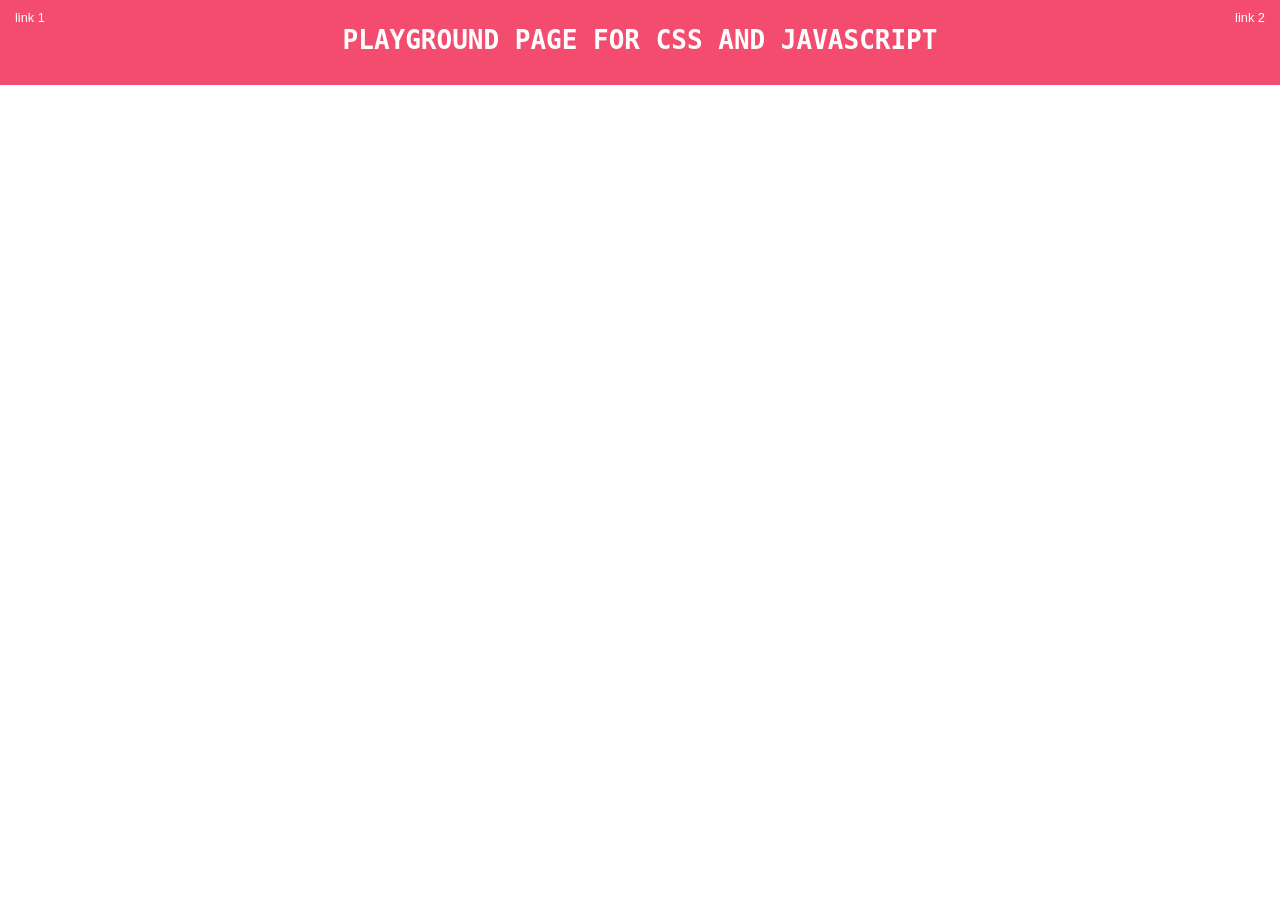
==== index.html @ d93083ae "Add files via upload" ====
<!DOCTYPE html>
<html>
<head>
	<title>test</title>
	<link rel="stylesheet" type="text/css" href="style.css">
</head>
<body>
	<div class="navbar">
		<nav> link 1 </nav>
		<header>
			<h1>playground page for css and javascript</h1>
		</header>
		<nav> link 2 </nav>
	</div>
	

<script type="text/javascript" src="script.js"></script>
</body>
</html>
---- style.css ----
body {
	margin: -5px 0 0 0;
}
.navbar {
	display: flex;
	width: 100%;
	background : rgba(240, 0, 50, 0.7);
	justify-content: space-between;
}



nav {
	color: white;
	padding: 15px;
	text-align: center;
	font-family: arial;
	font-size: 0.8em;
	text-decoration: none;
}

header	{
	display: flex;
	color: white;
	height: 10vh;
	text-transform: uppercase;
	font-family: monospace;
	text-align: center;
	justify-content: center;
	align-items: center;
	transition: transform 2s;
}

header:hover {
	transform: scale(1.5);
}
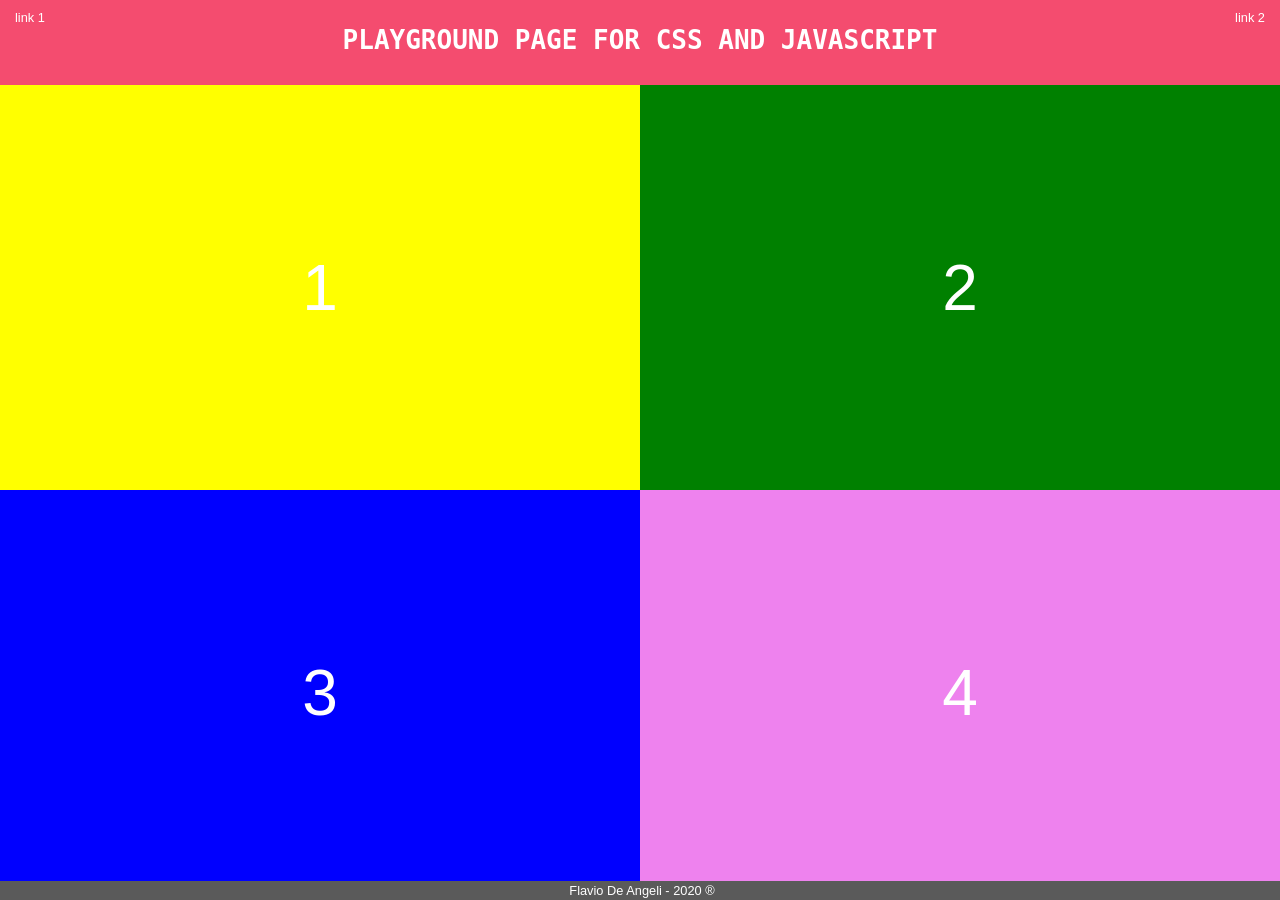
==== commit dcebbfb3: "Add files via upload" ====
--- a/index.html
+++ b/index.html
@@ -5,6 +5,7 @@
 	<link rel="stylesheet" type="text/css" href="style.css">
 </head>
 <body>
+
 	<div class="navbar">
 		<nav> link 1 </nav>
 		<header>
@@ -12,6 +13,16 @@
 		</header>
 		<nav> link 2 </nav>
 	</div>
+
+	<div class="main">
+		<div class="container top_left" > 1 </div>
+		<div class="container top_right"> 2 </div>
+		<div class="container bottom_left"> 3 </div>
+		<div class="container bottom_right"> 4 </div>
+	</div>
+
+	</div>
+	<footer> Flavio De Angeli - 2020 ® </footer>
 	
 
 <script type="text/javascript" src="script.js"></script>
--- a/style.css
+++ b/style.css
@@ -1,5 +1,6 @@
 body {
 	margin: -5px 0 0 0;
+	font-family: arial;
 }
 .navbar {
 	display: flex;
@@ -14,7 +15,6 @@
 	color: white;
 	padding: 15px;
 	text-align: center;
-	font-family: arial;
 	font-size: 0.8em;
 	text-decoration: none;
 }
@@ -33,4 +33,57 @@
 
 header:hover {
 	transform: scale(1.5);
+}
+
+.main {
+	color: white;
+	font-size: 4em;
+	height: 90vh;
+	display: grid;
+	grid-template-columns: repeat(2, 1fr);
+	grid-template-rows: repeat(2, 1fr);
+	grid-column-gap: 0px;
+	grid-row-gap: 0px;
+	justify-content: center;
+}
+
+@media (max-width: 600px) {
+	header { font-size: 1.2em }
+  	.main { grid-template-columns: repeat(1, 1fr); }
+  	.container { min-height: 200px;}
+}
+
+.container {
+	display: flex;
+	justify-content: center;
+	align-items: center;
+	height: 100%;
+}
+
+.top_left {
+	background: yellow;
+}
+
+.top_right {
+	background: green;
+}
+
+.bottom_left {
+	background: blue;
+}
+
+.bottom_right {
+	background: violet;
+}
+
+footer {
+	position: fixed;
+	left: 0;
+  	bottom: 0;
+  	width: 100%;
+	background: rgba(90, 90, 90, 1);
+	color: white;
+	padding: 2px;
+	font-size: 0.8em;
+	text-align: center;
 }
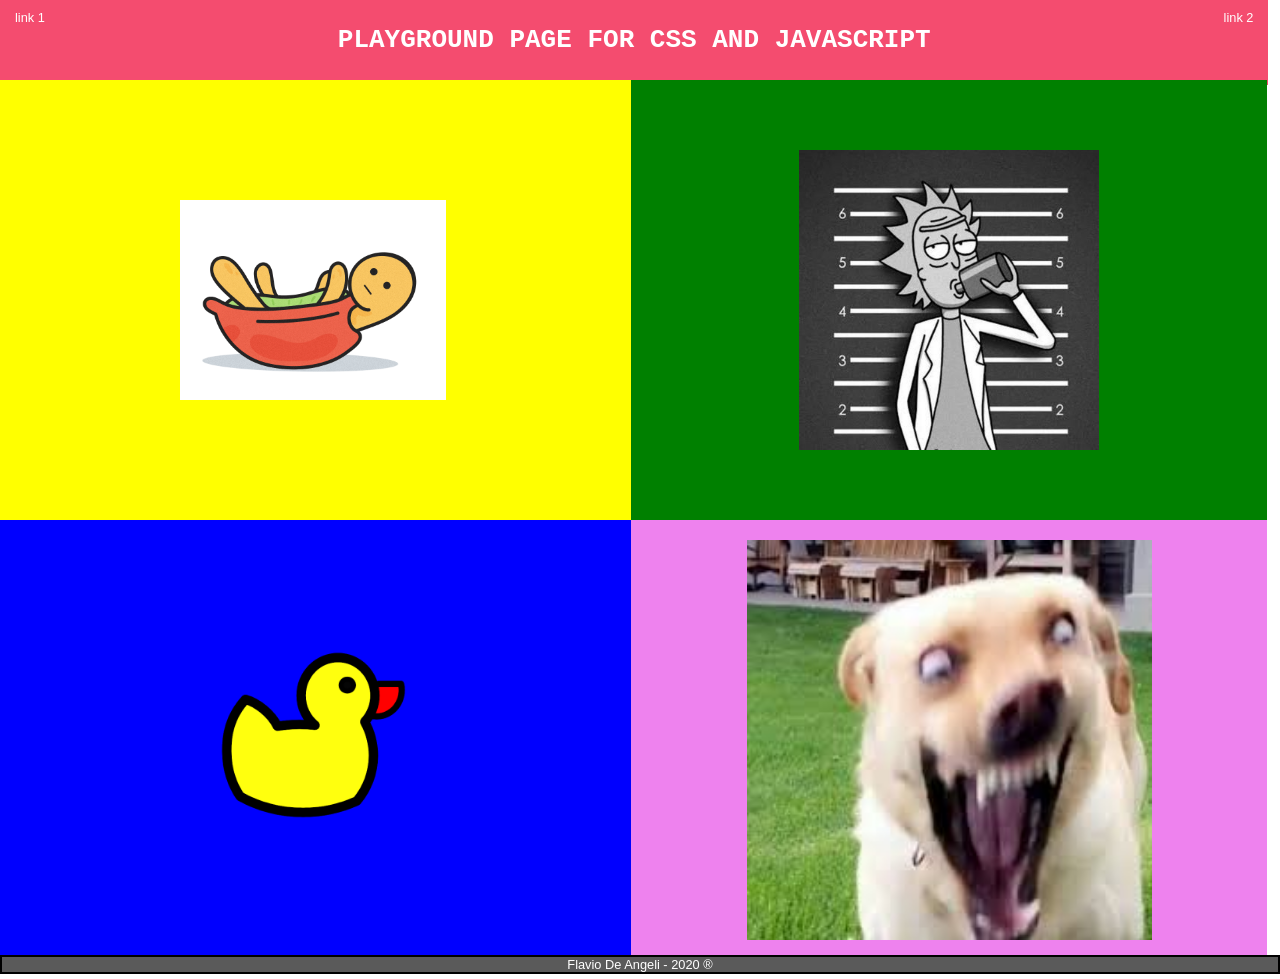
==== commit 59ecf52d: "Add files via upload" ====
--- a/index.html
+++ b/index.html
@@ -15,16 +15,14 @@
 	</div>
 
 	<div class="main">
-		<div class="container top_left" > 1 </div>
-		<div class="container top_right"> 2 </div>
-		<div class="container bottom_left"> 3 </div>
-		<div class="container bottom_right"> 4 </div>
+		<div class="container top_left" > <img class="img1" src="assets/turtle.gif"> </div>
+		<div class="container top_right"> <img class="img2" src="assets/rick.jpg"> </div>
+		<div class="container bottom_left"> <img class="img3" src="assets/duck.png"> </div>
+		<div class="container bottom_right"> <img class="img4" src="assets/dog.jpg"> </div>
 	</div>
 
-	</div>
 	<footer> Flavio De Angeli - 2020 ® </footer>
 	
-
 <script type="text/javascript" src="script.js"></script>
 </body>
 </html>
--- a/style.css
+++ b/style.css
@@ -1,10 +1,15 @@
 body {
+	height: 100%;
+	width: 100%;
+	display: flex;
+	flex-direction: column;
 	margin: -5px 0 0 0;
+	padding: 0;
 	font-family: arial;
 }
 .navbar {
 	display: flex;
-	width: 100%;
+	width: 99.1vw; /* manual browser width correction */
 	background : rgba(240, 0, 50, 0.7);
 	justify-content: space-between;
 }
@@ -32,58 +37,82 @@
 }
 
 header:hover {
-	transform: scale(1.5);
+	transform: scale(1.3);
 }
 
 .main {
+	min-height: 90vh;
+	width: 99.4vw; /* manual browser width correction */
+	margin: -5px;
 	color: white;
-	font-size: 4em;
-	height: 90vh;
 	display: grid;
 	grid-template-columns: repeat(2, 1fr);
 	grid-template-rows: repeat(2, 1fr);
 	grid-column-gap: 0px;
 	grid-row-gap: 0px;
-	justify-content: center;
-}
-
-@media (max-width: 600px) {
-	header { font-size: 1.2em }
-  	.main { grid-template-columns: repeat(1, 1fr); }
-  	.container { min-height: 200px;}
+	justify-content: flex-start;
 }
 
 .container {
 	display: flex;
 	justify-content: center;
 	align-items: center;
-	height: 100%;
+	font-size: 4em;
+	padding:20px;
 }
 
 .top_left {
 	background: yellow;
 }
 
+.img1 {
+	height: 200px;
+	width: auto;
+}
+
 .top_right {
 	background: green;
+}
+
+.img2 {
+	height: 300px;
+	width: auto;
 }
 
 .bottom_left {
 	background: blue;
 }
 
+.img3 {
+	height: 200px;
+	width: auto;
+}
+
 .bottom_right {
 	background: violet;
 }
 
+.img4 {
+	height: 400px;
+	width: auto;
+}
+
 footer {
-	position: fixed;
-	left: 0;
-  	bottom: 0;
-  	width: 100%;
 	background: rgba(90, 90, 90, 1);
+	border: solid 2px black;
 	color: white;
-	padding: 2px;
+	margin: 0;
+	/*padding: 2px;*/
 	font-size: 0.8em;
 	text-align: center;
-}+}
+
+/* MEDIA QUERY - SAMSUNG S10e */
+
+@media (max-width: 1080px ) {
+	.navbar { align-items: center; }
+	header { font-size: 1.5rem; }
+	nav { font-size: 2rem;}
+  	.main { grid-template-columns: repeat(1, 1fr); }
+  	footer { font-size: 1.5em;}
+}
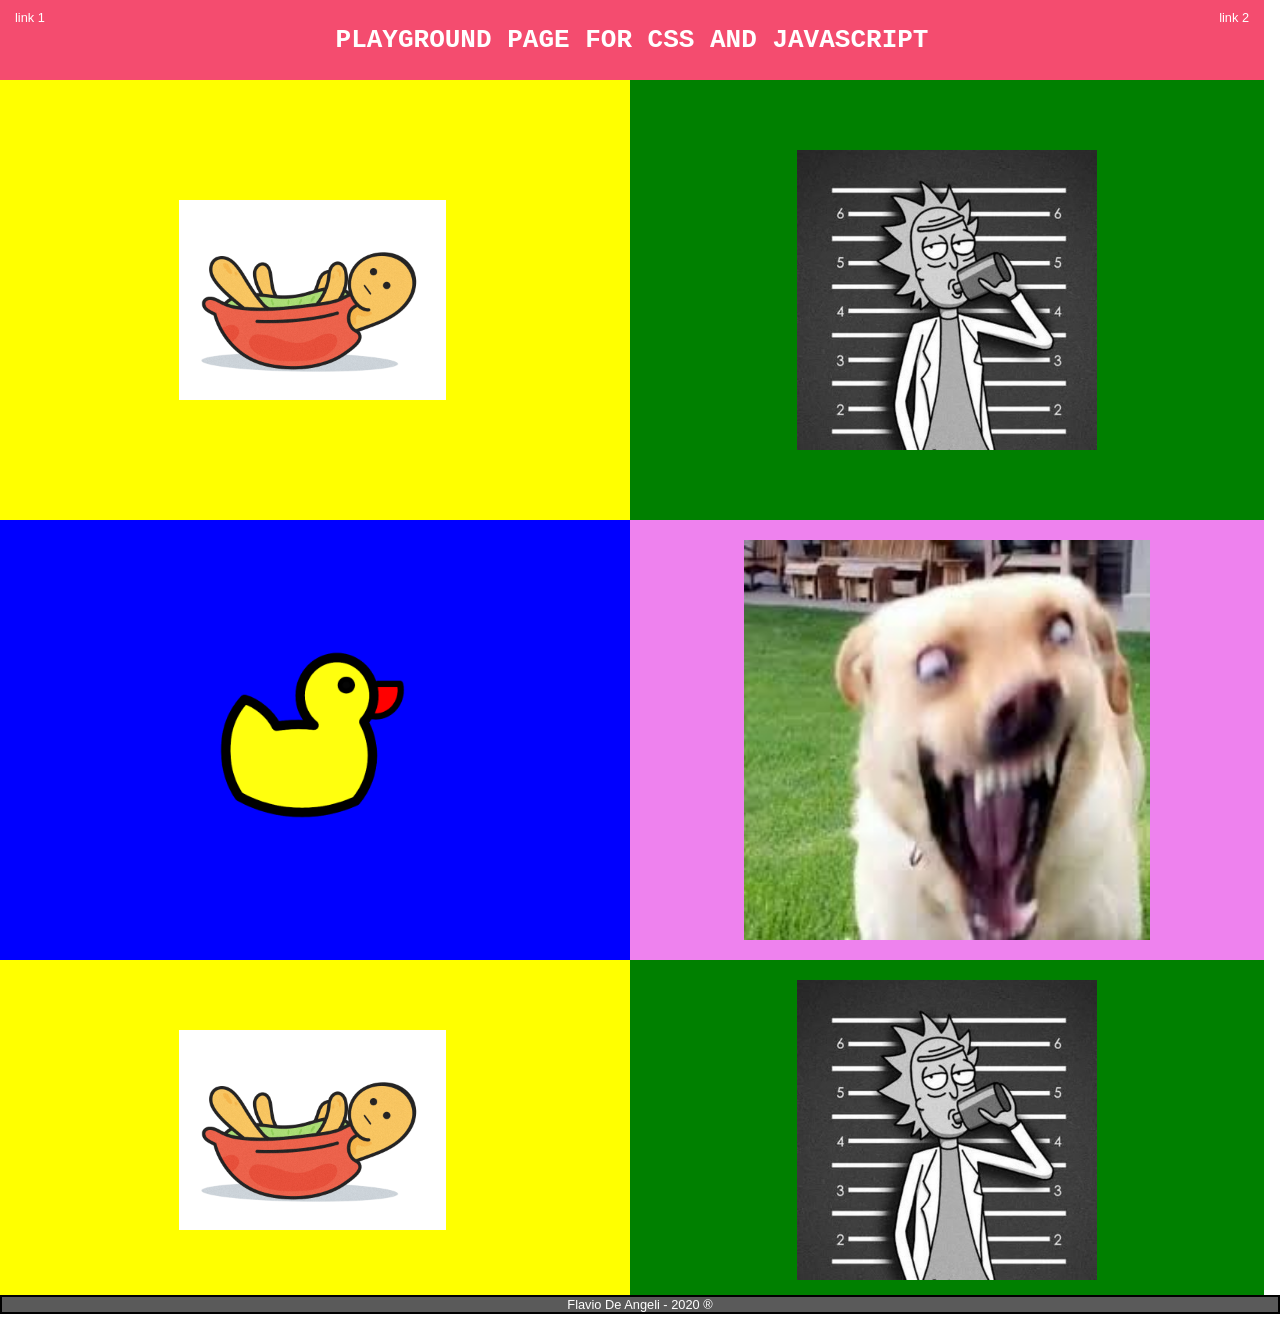
==== commit 8e3c27d4: "Add files via upload" ====
--- a/index.html
+++ b/index.html
@@ -19,6 +19,8 @@
 		<div class="container top_right"> <img class="img2" src="assets/rick.jpg"> </div>
 		<div class="container bottom_left"> <img class="img3" src="assets/duck.png"> </div>
 		<div class="container bottom_right"> <img class="img4" src="assets/dog.jpg"> </div>
+		<div class="container top_left" > <img class="img1" src="assets/turtle.gif"> </div>
+		<div class="container top_right"> <img class="img2" src="assets/rick.jpg"> </div>
 	</div>
 
 	<footer> Flavio De Angeli - 2020 ® </footer>
--- a/style.css
+++ b/style.css
@@ -9,7 +9,7 @@
 }
 .navbar {
 	display: flex;
-	width: 99.1vw; /* manual browser width correction */
+	width: 98.75vw; /* manual browser width correction */
 	background : rgba(240, 0, 50, 0.7);
 	justify-content: space-between;
 }
@@ -42,7 +42,7 @@
 
 .main {
 	min-height: 90vh;
-	width: 99.4vw; /* manual browser width correction */
+	width: 99.15vw; /* manual browser width correction */
 	margin: -5px;
 	color: white;
 	display: grid;
@@ -110,9 +110,11 @@
 /* MEDIA QUERY - SAMSUNG S10e */
 
 @media (max-width: 1080px ) {
-	.navbar { align-items: center; }
+	.navbar { align-items: center; 
+			  width: 100vw; }
 	header { font-size: 1.5rem; }
 	nav { font-size: 2rem;}
-  	.main { grid-template-columns: repeat(1, 1fr); }
+  	.main { grid-template-columns: repeat(1, 1fr);
+  			width: 100vw; }
   	footer { font-size: 1.5em;}
 }
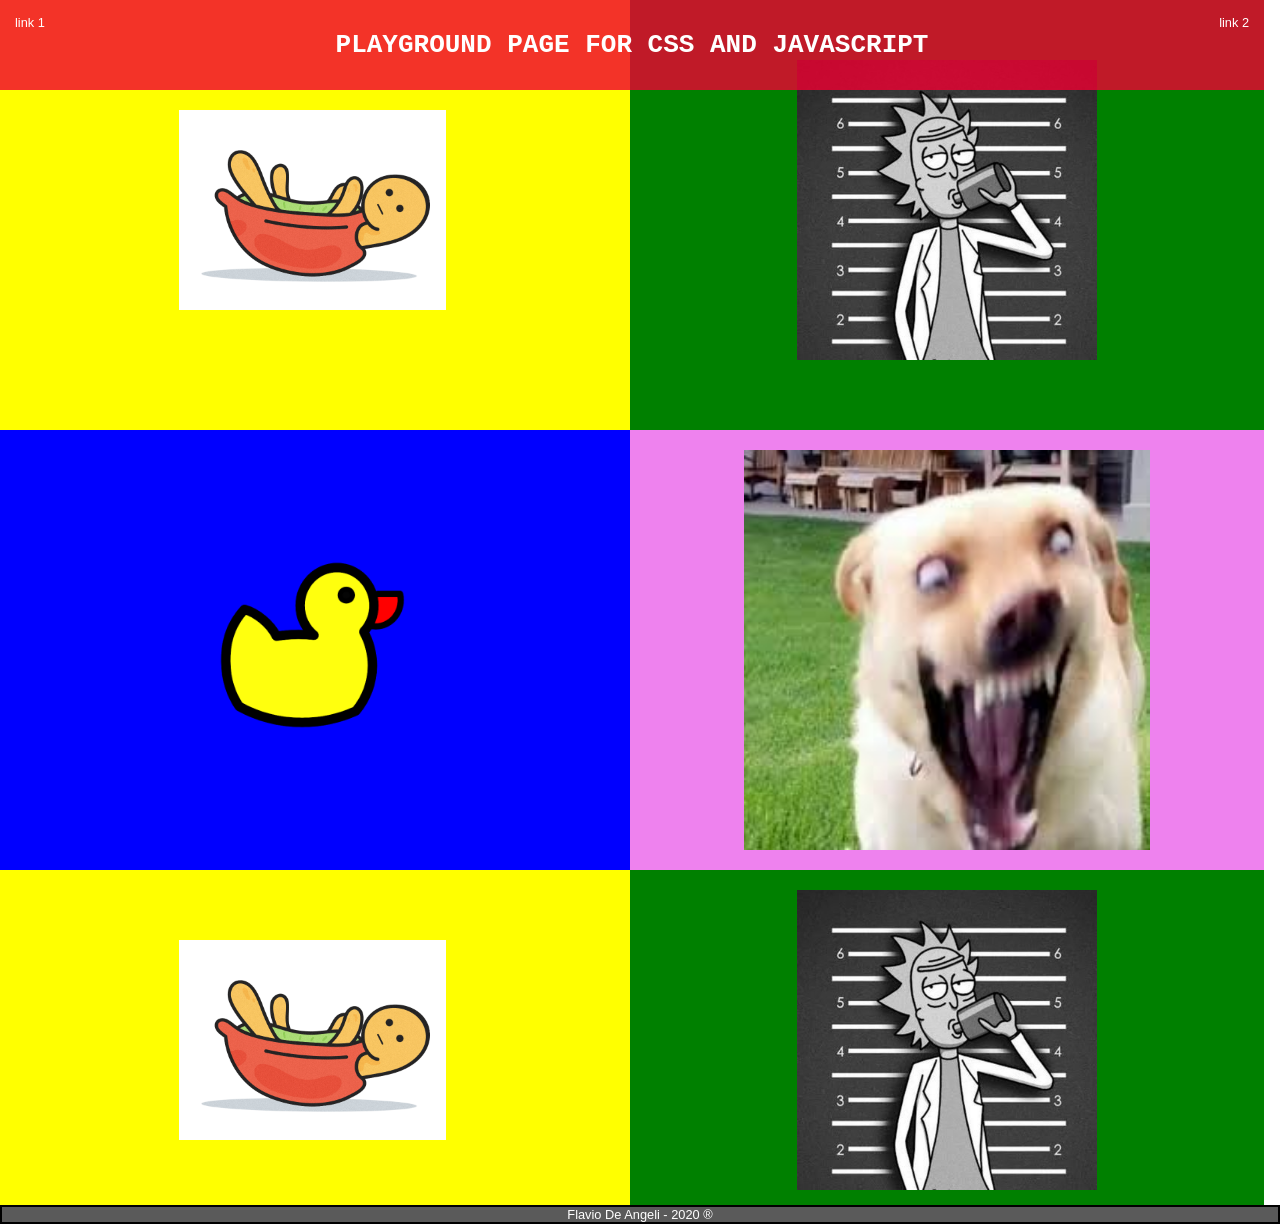
==== commit 2a7cd857: "Add files via upload" ====
--- a/index.html
+++ b/index.html
@@ -9,7 +9,7 @@
 	<div class="navbar">
 		<nav> link 1 </nav>
 		<header>
-			<h1>playground page for css and javascript</h1>
+			<h1 onclick="hi()">playground page for css and javascript</h1>
 		</header>
 		<nav> link 2 </nav>
 	</div>
--- a/style.css
+++ b/style.css
@@ -9,8 +9,10 @@
 }
 .navbar {
 	display: flex;
+	position: fixed;
+    top: 0;
 	width: 98.75vw; /* manual browser width correction */
-	background : rgba(240, 0, 50, 0.7);
+	background : rgba(240, 0, 50, 0.8);
 	justify-content: space-between;
 }
 
@@ -116,5 +118,6 @@
 	nav { font-size: 2rem;}
   	.main { grid-template-columns: repeat(1, 1fr);
   			width: 100vw; }
+  	.top_left { min-height: 400px; }
   	footer { font-size: 1.5em;}
 }
